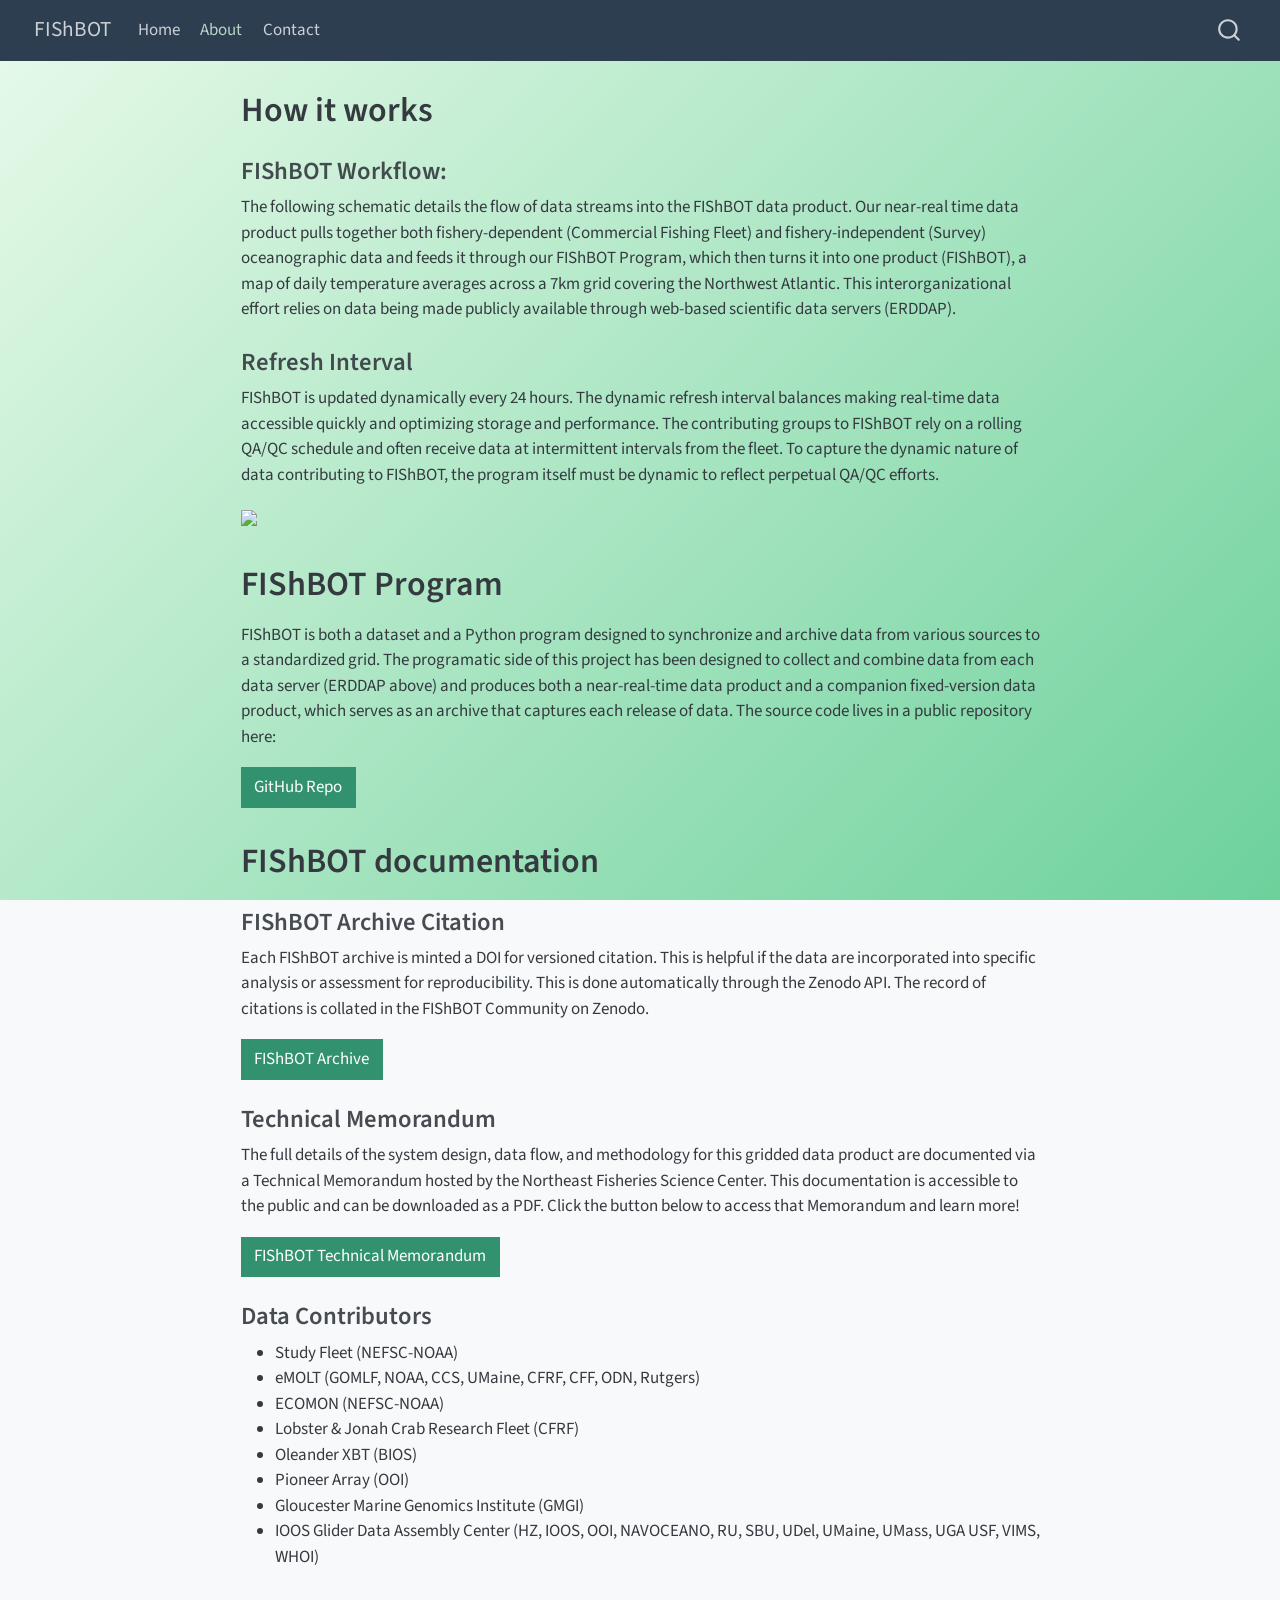
==== docs/about.html @ bb1df0b6 "local deployment" ====
<!DOCTYPE html>
<html xmlns="http://www.w3.org/1999/xhtml" lang="en" xml:lang="en"><head>

<meta charset="utf-8">
<meta name="generator" content="quarto-1.8.25">

<meta name="viewport" content="width=device-width, initial-scale=1.0, user-scalable=yes">


<title>How it works – FIShBOT</title>
<style>
code{white-space: pre-wrap;}
span.smallcaps{font-variant: small-caps;}
div.columns{display: flex; gap: min(4vw, 1.5em);}
div.column{flex: auto; overflow-x: auto;}
div.hanging-indent{margin-left: 1.5em; text-indent: -1.5em;}
ul.task-list{list-style: none;}
ul.task-list li input[type="checkbox"] {
  width: 0.8em;
  margin: 0 0.8em 0.2em -1em; /* quarto-specific, see https://github.com/quarto-dev/quarto-cli/issues/4556 */ 
  vertical-align: middle;
}
</style>


<script src="site_libs/quarto-nav/quarto-nav.js"></script>
<script src="site_libs/quarto-nav/headroom.min.js"></script>
<script src="site_libs/clipboard/clipboard.min.js"></script>
<script src="site_libs/quarto-search/autocomplete.umd.js"></script>
<script src="site_libs/quarto-search/fuse.min.js"></script>
<script src="site_libs/quarto-search/quarto-search.js"></script>
<meta name="quarto:offset" content="./">
<script src="site_libs/quarto-html/quarto.js" type="module"></script>
<script src="site_libs/quarto-html/tabsets/tabsets.js" type="module"></script>
<script src="site_libs/quarto-html/axe/axe-check.js" type="module"></script>
<script src="site_libs/quarto-html/popper.min.js"></script>
<script src="site_libs/quarto-html/tippy.umd.min.js"></script>
<script src="site_libs/quarto-html/anchor.min.js"></script>
<link href="site_libs/quarto-html/tippy.css" rel="stylesheet">
<link href="site_libs/quarto-html/quarto-syntax-highlighting-7b89279ff1a6dce999919e0e67d4d9ec.css" rel="stylesheet" id="quarto-text-highlighting-styles">
<script src="site_libs/bootstrap/bootstrap.min.js"></script>
<link href="site_libs/bootstrap/bootstrap-icons.css" rel="stylesheet">
<link href="site_libs/bootstrap/bootstrap-f014def6ab0481d3a3dc39e464cc56f9.min.css" rel="stylesheet" append-hash="true" id="quarto-bootstrap" data-mode="light">
<script src="site_libs/quarto-contrib/glightbox/glightbox.min.js"></script>
<link href="site_libs/quarto-contrib/glightbox/glightbox.min.css" rel="stylesheet">
<link href="site_libs/quarto-contrib/glightbox/lightbox.css" rel="stylesheet">
<script id="quarto-search-options" type="application/json">{
  "location": "navbar",
  "copy-button": false,
  "collapse-after": 3,
  "panel-placement": "end",
  "type": "overlay",
  "limit": 50,
  "keyboard-shortcut": [
    "f",
    "/",
    "s"
  ],
  "show-item-context": false,
  "language": {
    "search-no-results-text": "No results",
    "search-matching-documents-text": "matching documents",
    "search-copy-link-title": "Copy link to search",
    "search-hide-matches-text": "Hide additional matches",
    "search-more-match-text": "more match in this document",
    "search-more-matches-text": "more matches in this document",
    "search-clear-button-title": "Clear",
    "search-text-placeholder": "",
    "search-detached-cancel-button-title": "Cancel",
    "search-submit-button-title": "Submit",
    "search-label": "Search"
  }
}</script>


</head>

<body class="nav-fixed fullcontent quarto-light">

<div id="quarto-search-results"></div>
  <header id="quarto-header" class="headroom fixed-top">
    <nav class="navbar navbar-expand-lg " data-bs-theme="dark">
      <div class="navbar-container container-fluid">
      <div class="navbar-brand-container mx-auto">
    <a href="./index.html" class="navbar-brand navbar-brand-logo">
    </a>
    <a class="navbar-brand" href="./index.html">
    <span class="navbar-title">FIShBOT</span>
    </a>
  </div>
            <div id="quarto-search" class="" title="Search"></div>
          <button class="navbar-toggler" type="button" data-bs-toggle="collapse" data-bs-target="#navbarCollapse" aria-controls="navbarCollapse" role="menu" aria-expanded="false" aria-label="Toggle navigation" onclick="if (window.quartoToggleHeadroom) { window.quartoToggleHeadroom(); }">
  <span class="navbar-toggler-icon"></span>
</button>
          <div class="collapse navbar-collapse" id="navbarCollapse">
            <ul class="navbar-nav navbar-nav-scroll me-auto">
  <li class="nav-item">
    <a class="nav-link" href="./index.html"> 
<span class="menu-text">Home</span></a>
  </li>  
  <li class="nav-item">
    <a class="nav-link active" href="./about.html" aria-current="page"> 
<span class="menu-text">About</span></a>
  </li>  
  <li class="nav-item">
    <a class="nav-link" href="./contact.html"> 
<span class="menu-text">Contact</span></a>
  </li>  
</ul>
          </div> <!-- /navcollapse -->
            <div class="quarto-navbar-tools">
</div>
      </div> <!-- /container-fluid -->
    </nav>
</header>
<!-- content -->
<div id="quarto-content" class="quarto-container page-columns page-rows-contents page-layout-article page-navbar">
<!-- sidebar -->
<!-- margin-sidebar -->
    
<!-- main -->
<main class="content" id="quarto-document-content">

<header id="title-block-header" class="quarto-title-block default">
<div class="quarto-title">
<h1 class="title">How it works</h1>
</div>



<div class="quarto-title-meta">

    
  
    
  </div>
  


</header>


<section id="fishbot-workflow" class="level3">
<h3 class="anchored" data-anchor-id="fishbot-workflow">FIShBOT Workflow:</h3>
<p>The following schematic details the flow of data streams into the FIShBOT data product. Our near-real time data product pulls together both fishery-dependent (Commercial Fishing Fleet) and fishery-independent (Survey) oceanographic data and feeds it through our FIShBOT Program, which then turns it into one product (FIShBOT), a map of daily temperature averages across a 7km grid covering the Northwest Atlantic. This interorganizational effort relies on data being made publicly available through web-based scientific data servers (ERDDAP).</p>
</section>
<section id="refresh-interval" class="level3">
<h3 class="anchored" data-anchor-id="refresh-interval">Refresh Interval</h3>
<p>FIShBOT is updated dynamically every 24 hours. The dynamic refresh interval balances making real-time data accessible quickly and optimizing storage and performance. The contributing groups to FIShBOT rely on a rolling QA/QC schedule and often receive data at intermittent intervals from the fleet. To capture the dynamic nature of data contributing to FIShBOT, the program itself must be dynamic to reflect perpetual QA/QC efforts.</p>
<p><a href="images/FIShBOT_data_flow.png" class="lightbox" data-gallery="quarto-lightbox-gallery-1"><img src="images/FIShBOT_data_flow.png" class="img-fluid"></a></p>
</section>
<section id="fishbot-program" class="level1">
<h1>FIShBOT Program</h1>
<p>FIShBOT is both a dataset and a Python program designed to synchronize and archive data from various sources to a standardized grid. The programatic side of this project has been designed to collect and combine data from each data server (ERDDAP above) and produces both a near-real-time data product and a companion fixed-version data product, which serves as an archive that captures each release of data. The source code lives in a public repository here:</p>
<p><a href="https://github.com/CommercialFisheriesResearchFoundation/fishbot.git" class="btn btn-primary" role="button" style="background-color: #32926F; color: white; border-color: #32926F;">GitHub Repo</a></p>
</section>
<section id="fishbot-documentation" class="level1">
<h1>FIShBOT documentation</h1>
<section id="fishbot-archive-citation" class="level3">
<h3 class="anchored" data-anchor-id="fishbot-archive-citation">FIShBOT Archive Citation</h3>
<p>Each FIShBOT archive is minted a DOI for versioned citation. This is helpful if the data are incorporated into specific analysis or assessment for reproducibility. This is done automatically through the Zenodo API. The record of citations is collated in the FIShBOT Community on Zenodo.</p>
<p><a href="https://zenodo.org/communities/fishbot/records?q=&amp;l=list&amp;p=1&amp;s=10&amp;sort=newest" class="btn btn-primary" role="button" style="background-color: #32926F; color: white; border-color: #32926F;">FIShBOT Archive</a></p>
</section>
<section id="technical-memorandum" class="level3">
<h3 class="anchored" data-anchor-id="technical-memorandum">Technical Memorandum</h3>
<p>The full details of the system design, data flow, and methodology for this gridded data product are documented via a Technical Memorandum hosted by the Northeast Fisheries Science Center. This documentation is accessible to the public and can be downloaded as a PDF. Click the button below to access that Memorandum and learn more!</p>
<p><a href="https://repository.library.noaa.gov/view/noaa/72384" class="btn btn-primary" role="button" style="background-color: #32926F; color: white; border-color: #32926F;">FIShBOT Technical Memorandum</a></p>
</section>
<section id="data-contributors" class="level3">
<h3 class="anchored" data-anchor-id="data-contributors">Data Contributors</h3>
<ul>
<li>Study Fleet (NEFSC-NOAA)</li>
<li>eMOLT (GOMLF, NOAA, CCS, UMaine, CFRF, CFF, ODN, Rutgers)</li>
<li>ECOMON (NEFSC-NOAA)</li>
<li>Lobster &amp; Jonah Crab Research Fleet (CFRF)</li>
<li>Oleander XBT (BIOS)</li>
<li>Pioneer Array (OOI)</li>
<li>Gloucester Marine Genomics Institute (GMGI)</li>
<li>IOOS Glider Data Assembly Center (HZ, IOOS, OOI, NAVOCEANO, RU, SBU, UDel, UMaine, UMass, UGA USF, VIMS, WHOI)</li>
</ul>


</section>
</section>

</main> <!-- /main -->
<script id="quarto-html-after-body" type="application/javascript">
  window.document.addEventListener("DOMContentLoaded", function (event) {
    const icon = "";
    const anchorJS = new window.AnchorJS();
    anchorJS.options = {
      placement: 'right',
      icon: icon
    };
    anchorJS.add('.anchored');
    const isCodeAnnotation = (el) => {
      for (const clz of el.classList) {
        if (clz.startsWith('code-annotation-')) {                     
          return true;
        }
      }
      return false;
    }
    const onCopySuccess = function(e) {
      // button target
      const button = e.trigger;
      // don't keep focus
      button.blur();
      // flash "checked"
      button.classList.add('code-copy-button-checked');
      var currentTitle = button.getAttribute("title");
      button.setAttribute("title", "Copied!");
      let tooltip;
      if (window.bootstrap) {
        button.setAttribute("data-bs-toggle", "tooltip");
        button.setAttribute("data-bs-placement", "left");
        button.setAttribute("data-bs-title", "Copied!");
        tooltip = new bootstrap.Tooltip(button, 
          { trigger: "manual", 
            customClass: "code-copy-button-tooltip",
            offset: [0, -8]});
        tooltip.show();    
      }
      setTimeout(function() {
        if (tooltip) {
          tooltip.hide();
          button.removeAttribute("data-bs-title");
          button.removeAttribute("data-bs-toggle");
          button.removeAttribute("data-bs-placement");
        }
        button.setAttribute("title", currentTitle);
        button.classList.remove('code-copy-button-checked');
      }, 1000);
      // clear code selection
      e.clearSelection();
    }
    const getTextToCopy = function(trigger) {
      const outerScaffold = trigger.parentElement.cloneNode(true);
      const codeEl = outerScaffold.querySelector('code');
      for (const childEl of codeEl.children) {
        if (isCodeAnnotation(childEl)) {
          childEl.remove();
        }
      }
      return codeEl.innerText;
    }
    const clipboard = new window.ClipboardJS('.code-copy-button:not([data-in-quarto-modal])', {
      text: getTextToCopy
    });
    clipboard.on('success', onCopySuccess);
    if (window.document.getElementById('quarto-embedded-source-code-modal')) {
      const clipboardModal = new window.ClipboardJS('.code-copy-button[data-in-quarto-modal]', {
        text: getTextToCopy,
        container: window.document.getElementById('quarto-embedded-source-code-modal')
      });
      clipboardModal.on('success', onCopySuccess);
    }
      var localhostRegex = new RegExp(/^(?:http|https):\/\/localhost\:?[0-9]*\//);
      var mailtoRegex = new RegExp(/^mailto:/);
        var filterRegex = new RegExp('/' + window.location.host + '/');
      var isInternal = (href) => {
          return filterRegex.test(href) || localhostRegex.test(href) || mailtoRegex.test(href);
      }
      // Inspect non-navigation links and adorn them if external
     var links = window.document.querySelectorAll('a[href]:not(.nav-link):not(.navbar-brand):not(.toc-action):not(.sidebar-link):not(.sidebar-item-toggle):not(.pagination-link):not(.no-external):not([aria-hidden]):not(.dropdown-item):not(.quarto-navigation-tool):not(.about-link)');
      for (var i=0; i<links.length; i++) {
        const link = links[i];
        if (!isInternal(link.href)) {
          // undo the damage that might have been done by quarto-nav.js in the case of
          // links that we want to consider external
          if (link.dataset.originalHref !== undefined) {
            link.href = link.dataset.originalHref;
          }
        }
      }
    function tippyHover(el, contentFn, onTriggerFn, onUntriggerFn) {
      const config = {
        allowHTML: true,
        maxWidth: 500,
        delay: 100,
        arrow: false,
        appendTo: function(el) {
            return el.parentElement;
        },
        interactive: true,
        interactiveBorder: 10,
        theme: 'quarto',
        placement: 'bottom-start',
      };
      if (contentFn) {
        config.content = contentFn;
      }
      if (onTriggerFn) {
        config.onTrigger = onTriggerFn;
      }
      if (onUntriggerFn) {
        config.onUntrigger = onUntriggerFn;
      }
      window.tippy(el, config); 
    }
    const noterefs = window.document.querySelectorAll('a[role="doc-noteref"]');
    for (var i=0; i<noterefs.length; i++) {
      const ref = noterefs[i];
      tippyHover(ref, function() {
        // use id or data attribute instead here
        let href = ref.getAttribute('data-footnote-href') || ref.getAttribute('href');
        try { href = new URL(href).hash; } catch {}
        const id = href.replace(/^#\/?/, "");
        const note = window.document.getElementById(id);
        if (note) {
          return note.innerHTML;
        } else {
          return "";
        }
      });
    }
    const xrefs = window.document.querySelectorAll('a.quarto-xref');
    const processXRef = (id, note) => {
      // Strip column container classes
      const stripColumnClz = (el) => {
        el.classList.remove("page-full", "page-columns");
        if (el.children) {
          for (const child of el.children) {
            stripColumnClz(child);
          }
        }
      }
      stripColumnClz(note)
      if (id === null || id.startsWith('sec-')) {
        // Special case sections, only their first couple elements
        const container = document.createElement("div");
        if (note.children && note.children.length > 2) {
          container.appendChild(note.children[0].cloneNode(true));
          for (let i = 1; i < note.children.length; i++) {
            const child = note.children[i];
            if (child.tagName === "P" && child.innerText === "") {
              continue;
            } else {
              container.appendChild(child.cloneNode(true));
              break;
            }
          }
          if (window.Quarto?.typesetMath) {
            window.Quarto.typesetMath(container);
          }
          return container.innerHTML
        } else {
          if (window.Quarto?.typesetMath) {
            window.Quarto.typesetMath(note);
          }
          return note.innerHTML;
        }
      } else {
        // Remove any anchor links if they are present
        const anchorLink = note.querySelector('a.anchorjs-link');
        if (anchorLink) {
          anchorLink.remove();
        }
        if (window.Quarto?.typesetMath) {
          window.Quarto.typesetMath(note);
        }
        if (note.classList.contains("callout")) {
          return note.outerHTML;
        } else {
          return note.innerHTML;
        }
      }
    }
    for (var i=0; i<xrefs.length; i++) {
      const xref = xrefs[i];
      tippyHover(xref, undefined, function(instance) {
        instance.disable();
        let url = xref.getAttribute('href');
        let hash = undefined; 
        if (url.startsWith('#')) {
          hash = url;
        } else {
          try { hash = new URL(url).hash; } catch {}
        }
        if (hash) {
          const id = hash.replace(/^#\/?/, "");
          const note = window.document.getElementById(id);
          if (note !== null) {
            try {
              const html = processXRef(id, note.cloneNode(true));
              instance.setContent(html);
            } finally {
              instance.enable();
              instance.show();
            }
          } else {
            // See if we can fetch this
            fetch(url.split('#')[0])
            .then(res => res.text())
            .then(html => {
              const parser = new DOMParser();
              const htmlDoc = parser.parseFromString(html, "text/html");
              const note = htmlDoc.getElementById(id);
              if (note !== null) {
                const html = processXRef(id, note);
                instance.setContent(html);
              } 
            }).finally(() => {
              instance.enable();
              instance.show();
            });
          }
        } else {
          // See if we can fetch a full url (with no hash to target)
          // This is a special case and we should probably do some content thinning / targeting
          fetch(url)
          .then(res => res.text())
          .then(html => {
            const parser = new DOMParser();
            const htmlDoc = parser.parseFromString(html, "text/html");
            const note = htmlDoc.querySelector('main.content');
            if (note !== null) {
              // This should only happen for chapter cross references
              // (since there is no id in the URL)
              // remove the first header
              if (note.children.length > 0 && note.children[0].tagName === "HEADER") {
                note.children[0].remove();
              }
              const html = processXRef(null, note);
              instance.setContent(html);
            } 
          }).finally(() => {
            instance.enable();
            instance.show();
          });
        }
      }, function(instance) {
      });
    }
        let selectedAnnoteEl;
        const selectorForAnnotation = ( cell, annotation) => {
          let cellAttr = 'data-code-cell="' + cell + '"';
          let lineAttr = 'data-code-annotation="' +  annotation + '"';
          const selector = 'span[' + cellAttr + '][' + lineAttr + ']';
          return selector;
        }
        const selectCodeLines = (annoteEl) => {
          const doc = window.document;
          const targetCell = annoteEl.getAttribute("data-target-cell");
          const targetAnnotation = annoteEl.getAttribute("data-target-annotation");
          const annoteSpan = window.document.querySelector(selectorForAnnotation(targetCell, targetAnnotation));
          const lines = annoteSpan.getAttribute("data-code-lines").split(",");
          const lineIds = lines.map((line) => {
            return targetCell + "-" + line;
          })
          let top = null;
          let height = null;
          let parent = null;
          if (lineIds.length > 0) {
              //compute the position of the single el (top and bottom and make a div)
              const el = window.document.getElementById(lineIds[0]);
              top = el.offsetTop;
              height = el.offsetHeight;
              parent = el.parentElement.parentElement;
            if (lineIds.length > 1) {
              const lastEl = window.document.getElementById(lineIds[lineIds.length - 1]);
              const bottom = lastEl.offsetTop + lastEl.offsetHeight;
              height = bottom - top;
            }
            if (top !== null && height !== null && parent !== null) {
              // cook up a div (if necessary) and position it 
              let div = window.document.getElementById("code-annotation-line-highlight");
              if (div === null) {
                div = window.document.createElement("div");
                div.setAttribute("id", "code-annotation-line-highlight");
                div.style.position = 'absolute';
                parent.appendChild(div);
              }
              div.style.top = top - 2 + "px";
              div.style.height = height + 4 + "px";
              div.style.left = 0;
              let gutterDiv = window.document.getElementById("code-annotation-line-highlight-gutter");
              if (gutterDiv === null) {
                gutterDiv = window.document.createElement("div");
                gutterDiv.setAttribute("id", "code-annotation-line-highlight-gutter");
                gutterDiv.style.position = 'absolute';
                const codeCell = window.document.getElementById(targetCell);
                const gutter = codeCell.querySelector('.code-annotation-gutter');
                gutter.appendChild(gutterDiv);
              }
              gutterDiv.style.top = top - 2 + "px";
              gutterDiv.style.height = height + 4 + "px";
            }
            selectedAnnoteEl = annoteEl;
          }
        };
        const unselectCodeLines = () => {
          const elementsIds = ["code-annotation-line-highlight", "code-annotation-line-highlight-gutter"];
          elementsIds.forEach((elId) => {
            const div = window.document.getElementById(elId);
            if (div) {
              div.remove();
            }
          });
          selectedAnnoteEl = undefined;
        };
          // Handle positioning of the toggle
      window.addEventListener(
        "resize",
        throttle(() => {
          elRect = undefined;
          if (selectedAnnoteEl) {
            selectCodeLines(selectedAnnoteEl);
          }
        }, 10)
      );
      function throttle(fn, ms) {
      let throttle = false;
      let timer;
        return (...args) => {
          if(!throttle) { // first call gets through
              fn.apply(this, args);
              throttle = true;
          } else { // all the others get throttled
              if(timer) clearTimeout(timer); // cancel #2
              timer = setTimeout(() => {
                fn.apply(this, args);
                timer = throttle = false;
              }, ms);
          }
        };
      }
        // Attach click handler to the DT
        const annoteDls = window.document.querySelectorAll('dt[data-target-cell]');
        for (const annoteDlNode of annoteDls) {
          annoteDlNode.addEventListener('click', (event) => {
            const clickedEl = event.target;
            if (clickedEl !== selectedAnnoteEl) {
              unselectCodeLines();
              const activeEl = window.document.querySelector('dt[data-target-cell].code-annotation-active');
              if (activeEl) {
                activeEl.classList.remove('code-annotation-active');
              }
              selectCodeLines(clickedEl);
              clickedEl.classList.add('code-annotation-active');
            } else {
              // Unselect the line
              unselectCodeLines();
              clickedEl.classList.remove('code-annotation-active');
            }
          });
        }
    const findCites = (el) => {
      const parentEl = el.parentElement;
      if (parentEl) {
        const cites = parentEl.dataset.cites;
        if (cites) {
          return {
            el,
            cites: cites.split(' ')
          };
        } else {
          return findCites(el.parentElement)
        }
      } else {
        return undefined;
      }
    };
    var bibliorefs = window.document.querySelectorAll('a[role="doc-biblioref"]');
    for (var i=0; i<bibliorefs.length; i++) {
      const ref = bibliorefs[i];
      const citeInfo = findCites(ref);
      if (citeInfo) {
        tippyHover(citeInfo.el, function() {
          var popup = window.document.createElement('div');
          citeInfo.cites.forEach(function(cite) {
            var citeDiv = window.document.createElement('div');
            citeDiv.classList.add('hanging-indent');
            citeDiv.classList.add('csl-entry');
            var biblioDiv = window.document.getElementById('ref-' + cite);
            if (biblioDiv) {
              citeDiv.innerHTML = biblioDiv.innerHTML;
            }
            popup.appendChild(citeDiv);
          });
          return popup.innerHTML;
        });
      }
    }
  });
  </script>
</div> <!-- /content -->
<script>var lightboxQuarto = GLightbox({"closeEffect":"zoom","descPosition":"bottom","loop":false,"openEffect":"zoom","selector":".lightbox"});
(function() {
  let previousOnload = window.onload;
  window.onload = () => {
    if (previousOnload) {
      previousOnload();
    }
    lightboxQuarto.on('slide_before_load', (data) => {
      const { slideIndex, slideNode, slideConfig, player, trigger } = data;
      const href = trigger.getAttribute('href');
      if (href !== null) {
        const imgEl = window.document.querySelector(`a[href="${href}"] img`);
        if (imgEl !== null) {
          const srcAttr = imgEl.getAttribute("src");
          if (srcAttr && srcAttr.startsWith("data:")) {
            slideConfig.href = srcAttr;
          }
        }
      } 
    });
  
    lightboxQuarto.on('slide_after_load', (data) => {
      const { slideIndex, slideNode, slideConfig, player, trigger } = data;
      if (window.Quarto?.typesetMath) {
        window.Quarto.typesetMath(slideNode);
      }
    });
  
  };
  
})();
          </script>




</body></html>
---- docs/site_libs/quarto-html/tippy.css ----
.tippy-box[data-animation=fade][data-state=hidden]{opacity:0}[data-tippy-root]{max-width:calc(100vw - 10px)}.tippy-box{position:relative;background-color:#333;color:#fff;border-radius:4px;font-size:14px;line-height:1.4;white-space:normal;outline:0;transition-property:transform,visibility,opacity}.tippy-box[data-placement^=top]>.tippy-arrow{bottom:0}.tippy-box[data-placement^=top]>.tippy-arrow:before{bottom:-7px;left:0;border-width:8px 8px 0;border-top-color:initial;transform-origin:center top}.tippy-box[data-placement^=bottom]>.tippy-arrow{top:0}.tippy-box[data-placement^=bottom]>.tippy-arrow:before{top:-7px;left:0;border-width:0 8px 8px;border-bottom-color:initial;transform-origin:center bottom}.tippy-box[data-placement^=left]>.tippy-arrow{right:0}.tippy-box[data-placement^=left]>.tippy-arrow:before{border-width:8px 0 8px 8px;border-left-color:initial;right:-7px;transform-origin:center left}.tippy-box[data-placement^=right]>.tippy-arrow{left:0}.tippy-box[data-placement^=right]>.tippy-arrow:before{left:-7px;border-width:8px 8px 8px 0;border-right-color:initial;transform-origin:center right}.tippy-box[data-inertia][data-state=visible]{transition-timing-function:cubic-bezier(.54,1.5,.38,1.11)}.tippy-arrow{width:16px;height:16px;color:#333}.tippy-arrow:before{content:"";position:absolute;border-color:transparent;border-style:solid}.tippy-content{position:relative;padding:5px 9px;z-index:1}
---- docs/site_libs/quarto-html/quarto-syntax-highlighting-7b89279ff1a6dce999919e0e67d4d9ec.css ----
/* quarto syntax highlight colors */
:root {
  --quarto-hl-ot-color: #003B4F;
  --quarto-hl-at-color: #657422;
  --quarto-hl-ss-color: #20794D;
  --quarto-hl-an-color: #5E5E5E;
  --quarto-hl-fu-color: #4758AB;
  --quarto-hl-st-color: #20794D;
  --quarto-hl-cf-color: #003B4F;
  --quarto-hl-op-color: #5E5E5E;
  --quarto-hl-er-color: #AD0000;
  --quarto-hl-bn-color: #AD0000;
  --quarto-hl-al-color: #AD0000;
  --quarto-hl-va-color: #111111;
  --quarto-hl-bu-color: inherit;
  --quarto-hl-ex-color: inherit;
  --quarto-hl-pp-color: #AD0000;
  --quarto-hl-in-color: #5E5E5E;
  --quarto-hl-vs-color: #20794D;
  --quarto-hl-wa-color: #5E5E5E;
  --quarto-hl-do-color: #5E5E5E;
  --quarto-hl-im-color: #00769E;
  --quarto-hl-ch-color: #20794D;
  --quarto-hl-dt-color: #AD0000;
  --quarto-hl-fl-color: #AD0000;
  --quarto-hl-co-color: #5E5E5E;
  --quarto-hl-cv-color: #5E5E5E;
  --quarto-hl-cn-color: #8f5902;
  --quarto-hl-sc-color: #5E5E5E;
  --quarto-hl-dv-color: #AD0000;
  --quarto-hl-kw-color: #003B4F;
}

/* other quarto variables */
:root {
  --quarto-font-monospace: SFMono-Regular, Menlo, Monaco, Consolas, "Liberation Mono", "Courier New", monospace;
}

/* syntax highlight based on Pandoc's rules */
pre > code.sourceCode > span {
  color: #003B4F;
}

code.sourceCode > span {
  color: #003B4F;
}

div.sourceCode,
div.sourceCode pre.sourceCode {
  color: #003B4F;
}

/* Normal */
code span {
  color: #003B4F;
}

/* Alert */
code span.al {
  color: #AD0000;
  font-style: inherit;
}

/* Annotation */
code span.an {
  color: #5E5E5E;
  font-style: inherit;
}

/* Attribute */
code span.at {
  color: #657422;
  font-style: inherit;
}

/* BaseN */
code span.bn {
  color: #AD0000;
  font-style: inherit;
}

/* BuiltIn */
code span.bu {
  font-style: inherit;
}

/* ControlFlow */
code span.cf {
  color: #003B4F;
  font-weight: bold;
  font-style: inherit;
}

/* Char */
code span.ch {
  color: #20794D;
  font-style: inherit;
}

/* Constant */
code span.cn {
  color: #8f5902;
  font-style: inherit;
}

/* Comment */
code span.co {
  color: #5E5E5E;
  font-style: inherit;
}

/* CommentVar */
code span.cv {
  color: #5E5E5E;
  font-style: italic;
}

/* Documentation */
code span.do {
  color: #5E5E5E;
  font-style: italic;
}

/* DataType */
code span.dt {
  color: #AD0000;
  font-style: inherit;
}

/* DecVal */
code span.dv {
  color: #AD0000;
  font-style: inherit;
}

/* Error */
code span.er {
  color: #AD0000;
  font-style: inherit;
}

/* Extension */
code span.ex {
  font-style: inherit;
}

/* Float */
code span.fl {
  color: #AD0000;
  font-style: inherit;
}

/* Function */
code span.fu {
  color: #4758AB;
  font-style: inherit;
}

/* Import */
code span.im {
  color: #00769E;
  font-style: inherit;
}

/* Information */
code span.in {
  color: #5E5E5E;
  font-style: inherit;
}

/* Keyword */
code span.kw {
  color: #003B4F;
  font-weight: bold;
  font-style: inherit;
}

/* Operator */
code span.op {
  color: #5E5E5E;
  font-style: inherit;
}

/* Other */
code span.ot {
  color: #003B4F;
  font-style: inherit;
}

/* Preprocessor */
code span.pp {
  color: #AD0000;
  font-style: inherit;
}

/* SpecialChar */
code span.sc {
  color: #5E5E5E;
  font-style: inherit;
}

/* SpecialString */
code span.ss {
  color: #20794D;
  font-style: inherit;
}

/* String */
code span.st {
  color: #20794D;
  font-style: inherit;
}

/* Variable */
code span.va {
  color: #111111;
  font-style: inherit;
}

/* VerbatimString */
code span.vs {
  color: #20794D;
  font-style: inherit;
}

/* Warning */
code span.wa {
  color: #5E5E5E;
  font-style: italic;
}

.prevent-inlining {
  content: "</";
}

/*# sourceMappingURL=3944bc705cfaf4c80e56f77c5205168a.css.map */
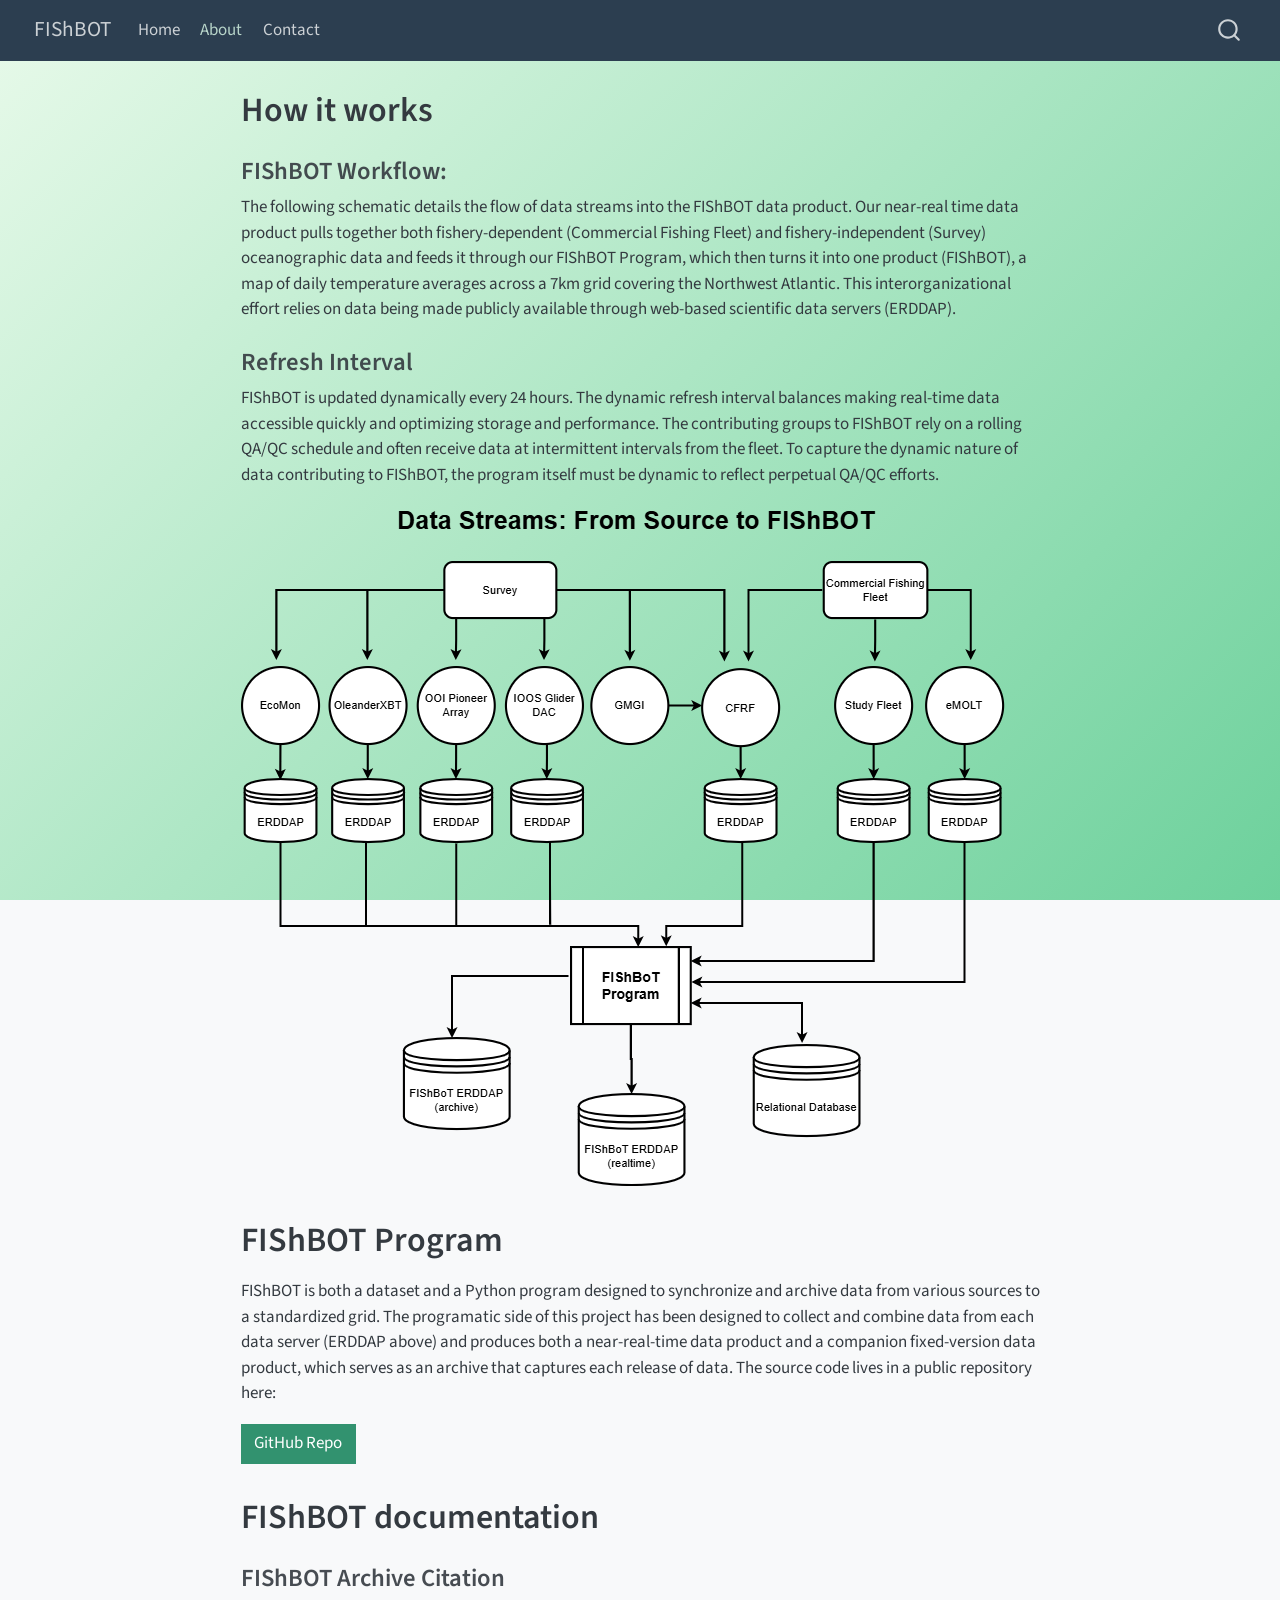
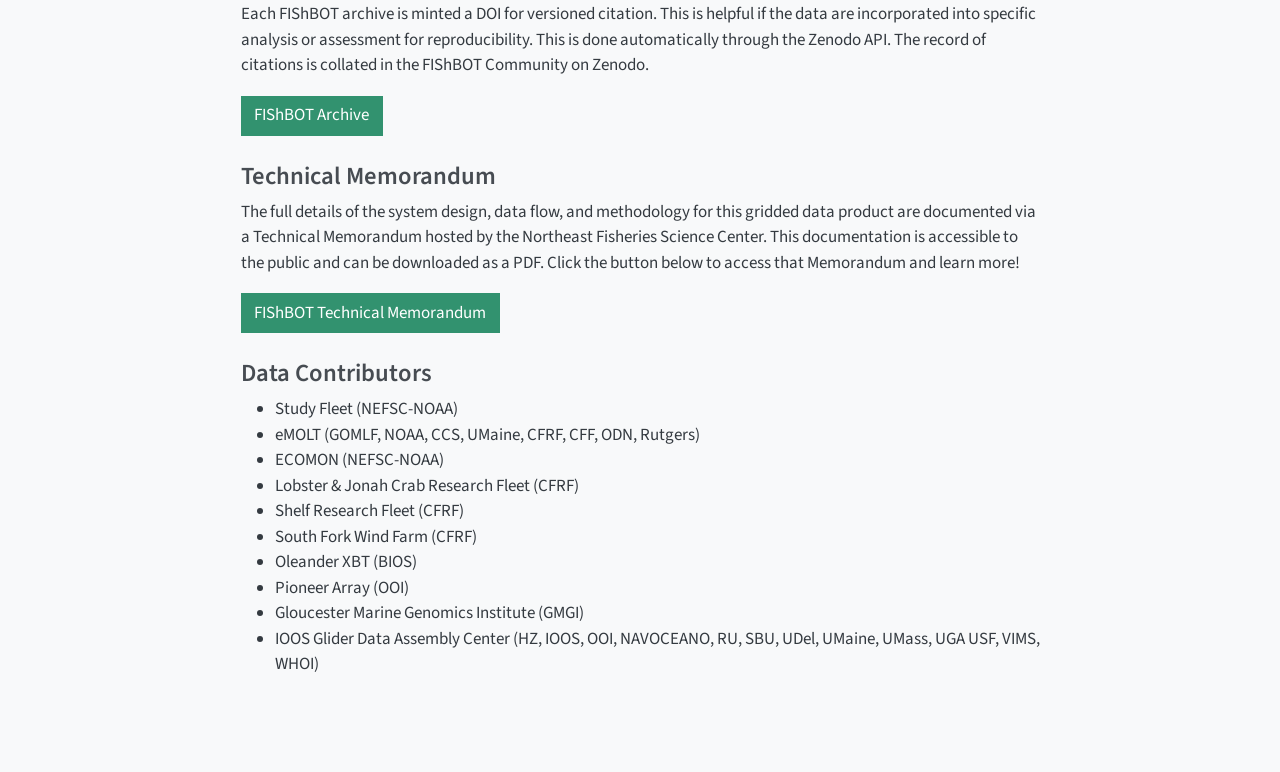
==== commit f068ec44: "updated data contributions" ====
--- a/docs/about.html
+++ b/docs/about.html
@@ -173,6 +173,8 @@
 <li>eMOLT (GOMLF, NOAA, CCS, UMaine, CFRF, CFF, ODN, Rutgers)</li>
 <li>ECOMON (NEFSC-NOAA)</li>
 <li>Lobster &amp; Jonah Crab Research Fleet (CFRF)</li>
+<li>Shelf Research Fleet (CFRF)</li>
+<li>South Fork Wind Farm (CFRF)</li>
 <li>Oleander XBT (BIOS)</li>
 <li>Pioneer Array (OOI)</li>
 <li>Gloucester Marine Genomics Institute (GMGI)</li>
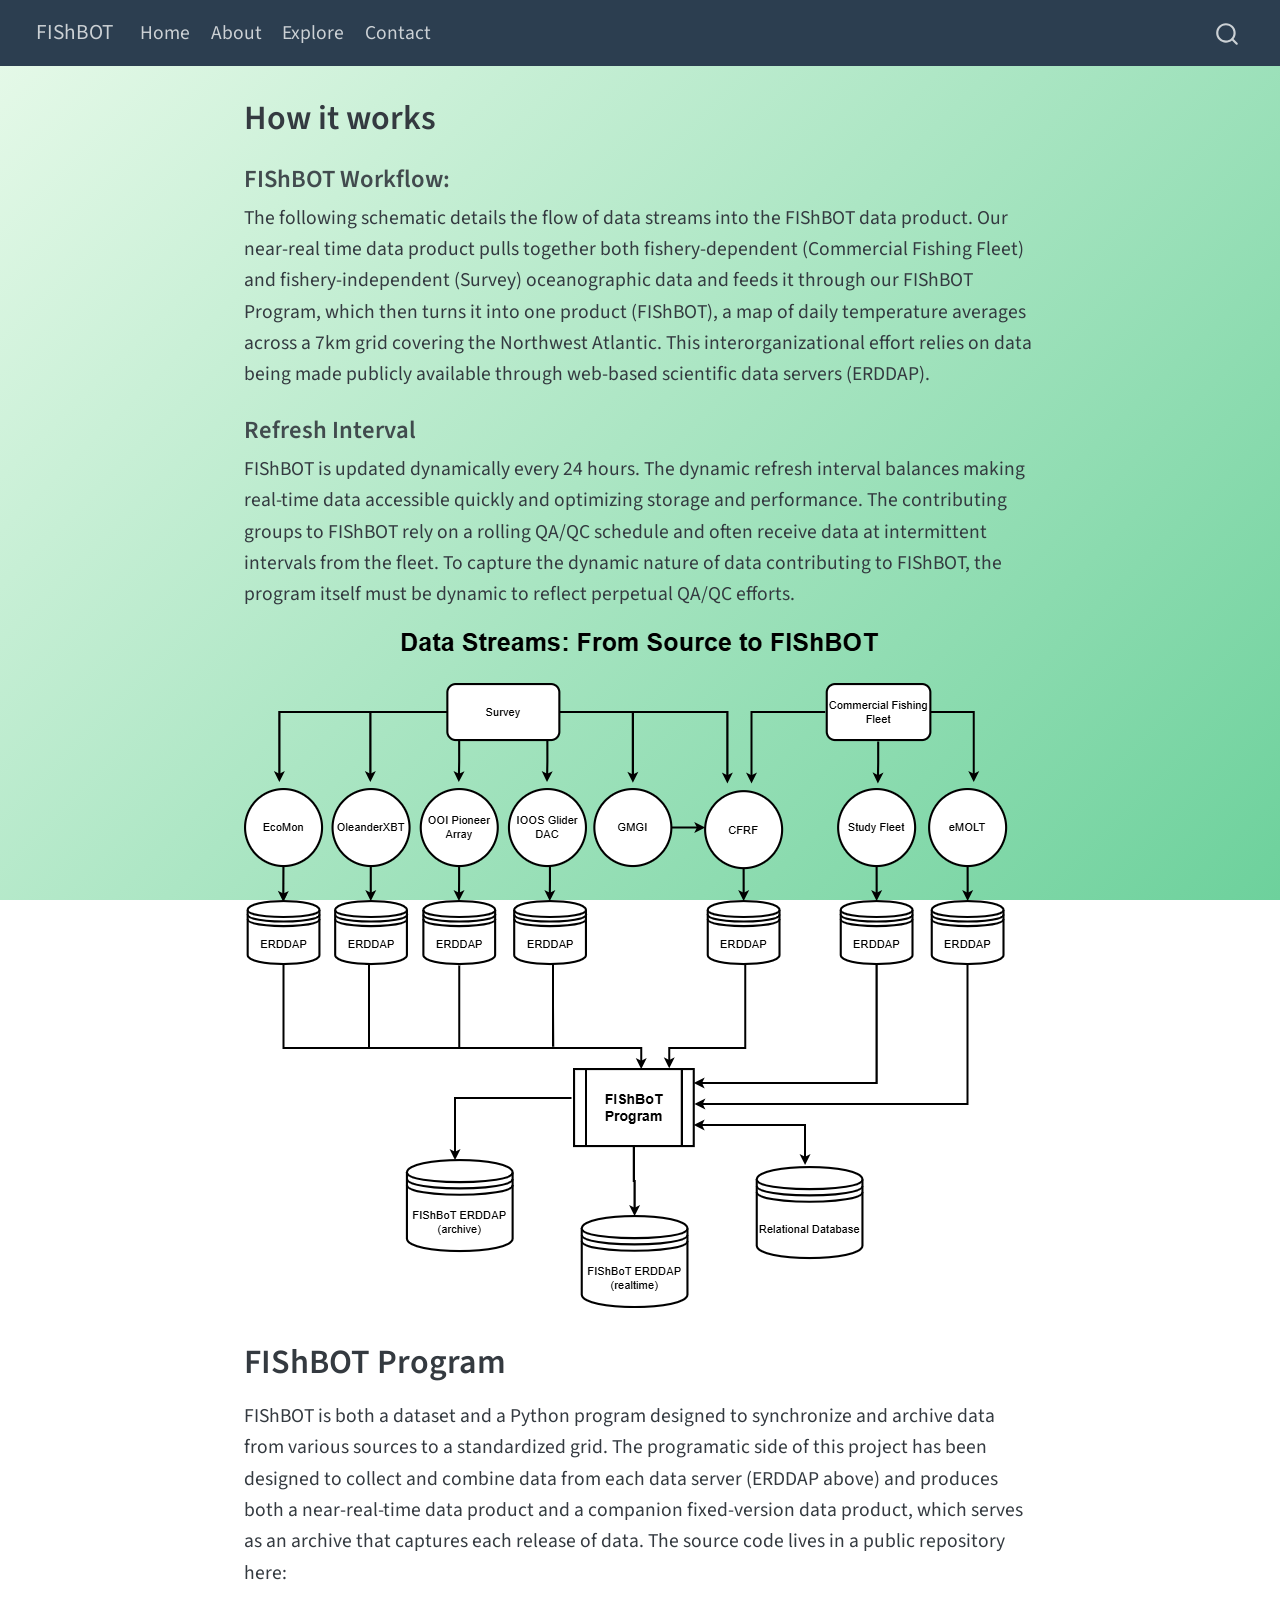
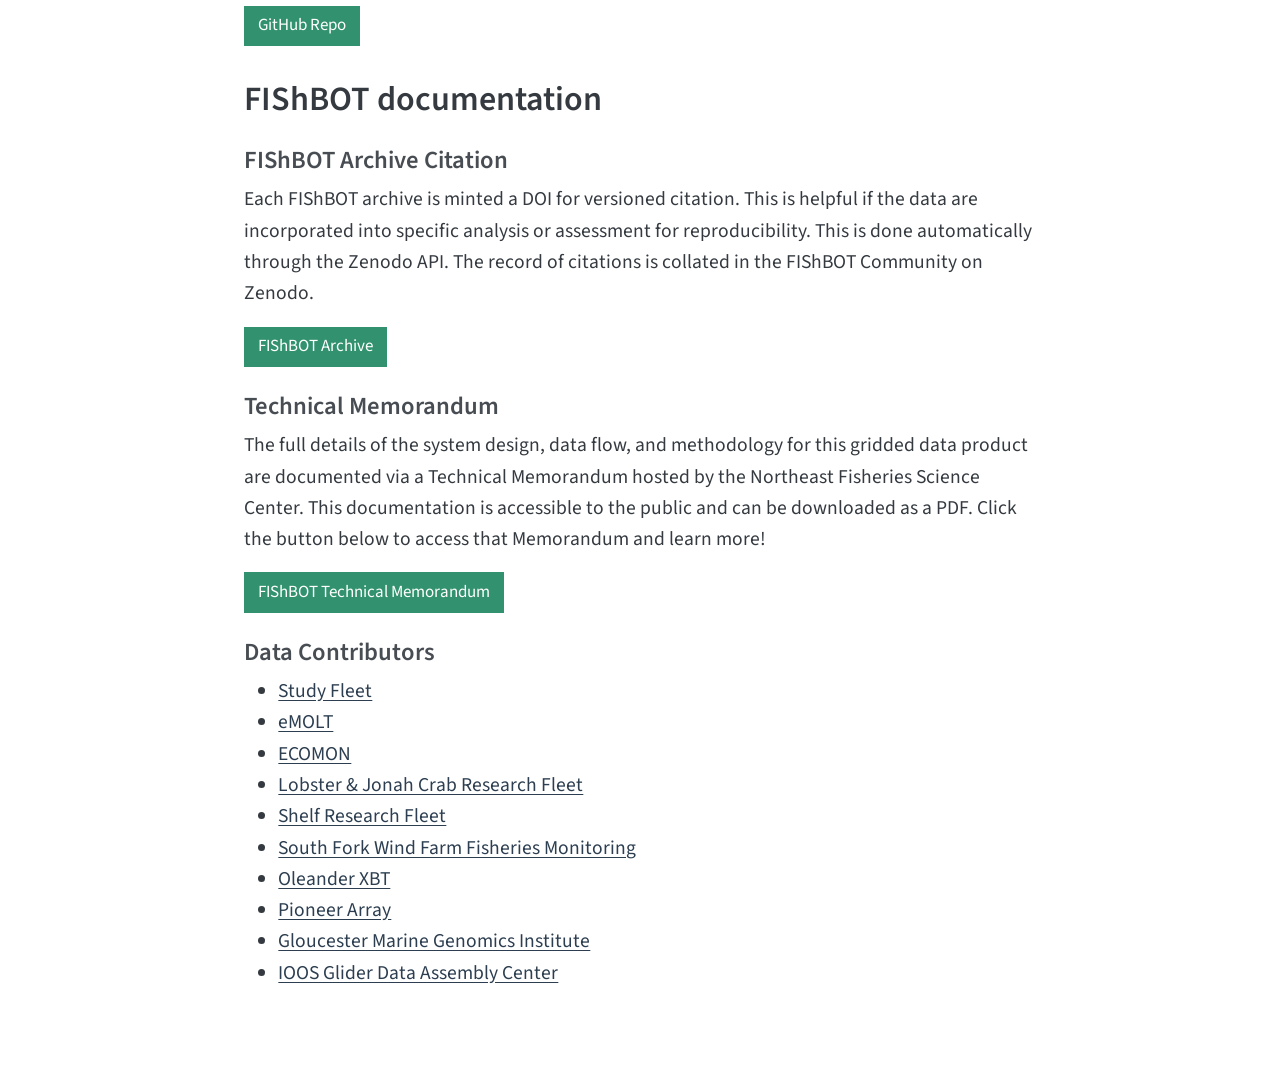
==== commit 688ffa98: "overhauling home page" ====
--- a/docs/about.html
+++ b/docs/about.html
@@ -40,7 +40,7 @@
 <link href="site_libs/quarto-html/quarto-syntax-highlighting-7b89279ff1a6dce999919e0e67d4d9ec.css" rel="stylesheet" id="quarto-text-highlighting-styles">
 <script src="site_libs/bootstrap/bootstrap.min.js"></script>
 <link href="site_libs/bootstrap/bootstrap-icons.css" rel="stylesheet">
-<link href="site_libs/bootstrap/bootstrap-f014def6ab0481d3a3dc39e464cc56f9.min.css" rel="stylesheet" append-hash="true" id="quarto-bootstrap" data-mode="light">
+<link href="site_libs/bootstrap/bootstrap-286534045d937dac468bb145d34bd5bb.min.css" rel="stylesheet" append-hash="true" id="quarto-bootstrap" data-mode="light">
 <script src="site_libs/quarto-contrib/glightbox/glightbox.min.js"></script>
 <link href="site_libs/quarto-contrib/glightbox/glightbox.min.css" rel="stylesheet">
 <link href="site_libs/quarto-contrib/glightbox/lightbox.css" rel="stylesheet">
@@ -103,6 +103,10 @@
 <span class="menu-text">About</span></a>
   </li>  
   <li class="nav-item">
+    <a class="nav-link" href="./explore.html"> 
+<span class="menu-text">Explore</span></a>
+  </li>  
+  <li class="nav-item">
     <a class="nav-link" href="./contact.html"> 
 <span class="menu-text">Contact</span></a>
   </li>  
@@ -169,16 +173,16 @@
 <section id="data-contributors" class="level3">
 <h3 class="anchored" data-anchor-id="data-contributors">Data Contributors</h3>
 <ul>
-<li>Study Fleet (NEFSC-NOAA)</li>
-<li>eMOLT (GOMLF, NOAA, CCS, UMaine, CFRF, CFF, ODN, Rutgers)</li>
-<li>ECOMON (NEFSC-NOAA)</li>
-<li>Lobster &amp; Jonah Crab Research Fleet (CFRF)</li>
-<li>Shelf Research Fleet (CFRF)</li>
-<li>South Fork Wind Farm (CFRF)</li>
-<li>Oleander XBT (BIOS)</li>
-<li>Pioneer Array (OOI)</li>
-<li>Gloucester Marine Genomics Institute (GMGI)</li>
-<li>IOOS Glider Data Assembly Center (HZ, IOOS, OOI, NAVOCEANO, RU, SBU, UDel, UMaine, UMass, UGA USF, VIMS, WHOI)</li>
+<li><a href="https://www.fisheries.noaa.gov/new-england-mid-atlantic/science-data/cooperative-research-northeast#study-fleet">Study Fleet</a></li>
+<li><a href="https://www.fisheries.noaa.gov/new-england-mid-atlantic/climate/partnering-fishing-industry-monitor-northeast-shelf">eMOLT</a></li>
+<li><a href="https://www.fisheries.noaa.gov/new-england-mid-atlantic/ecosystems/monitoring-ecosystem-northeast">ECOMON</a></li>
+<li><a href="https://www.cfrfoundation.org/jonah-crab-lobster-research-fleet">Lobster &amp; Jonah Crab Research Fleet</a></li>
+<li><a href="https://www.cfrfoundation.org/shelf-research-fleet">Shelf Research Fleet</a></li>
+<li><a href="https://www.cfrfoundation.org/south-fork-wind-farm">South Fork Wind Farm Fisheries Monitoring</a></li>
+<li><a href="https://bios.asu.edu/oleander">Oleander XBT</a></li>
+<li><a href="https://oceanobservatories.org/array/coastal-pioneer-mid-atlantic-bight-array/">Pioneer Array</a></li>
+<li><a href="https://gmgi.org/">Gloucester Marine Genomics Institute</a></li>
+<li><a href="https://gliders.ioos.us/providers/">IOOS Glider Data Assembly Center</a></li>
 </ul>
 
 
